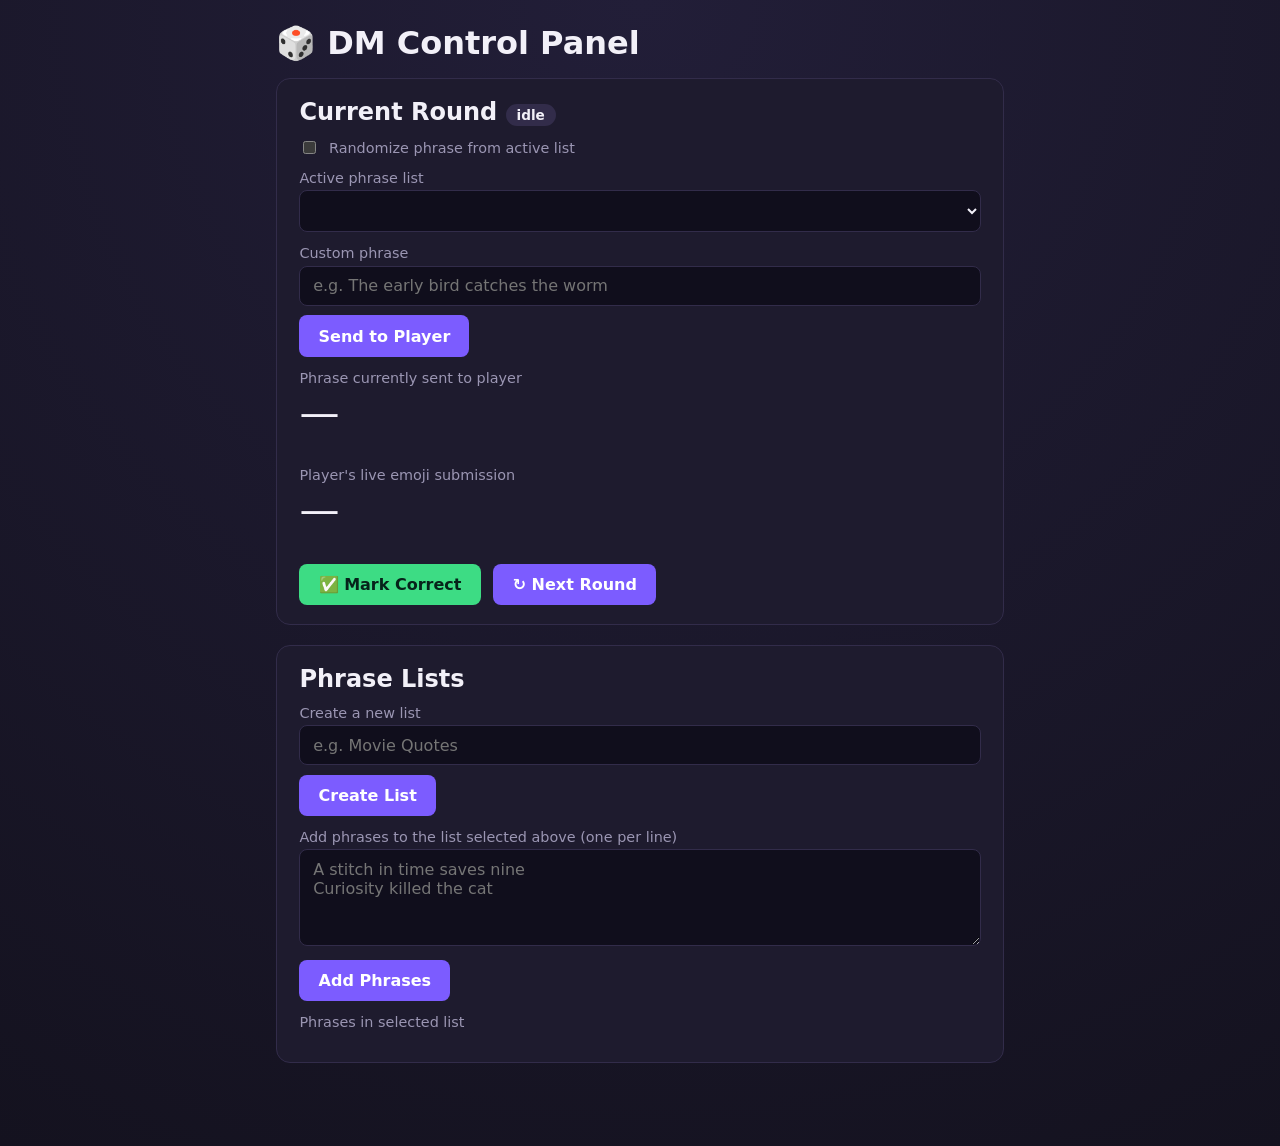
==== dm.html @ fb5935ae "v1" ====
<!doctype html>
<html lang="en">
<head>
  <meta charset="UTF-8">
  <meta name="viewport" content="width=device-width, initial-scale=1.0">
  <title>Emoji Puzzle — DM</title>
  <link rel="stylesheet" href="css/style.css">
</head>
<body class="dm-body">
  <h1>🎲 DM Control Panel</h1>

  <section id="dashboard-section">
    <div class="panel">
      <h2>Current Round <span class="status-pill" id="status-pill">idle</span></h2>

      <div class="toggle-row form-row">
        <input type="checkbox" id="randomize-toggle">
        <label for="randomize-toggle" style="margin:0;">Randomize phrase from active list</label>
      </div>

      <div class="form-row">
        <label for="list-select">Active phrase list</label>
        <select id="list-select"></select>
      </div>

      <div id="manual-phrase-row" class="form-row">
        <label for="manual-phrase">Custom phrase</label>
        <input type="text" id="manual-phrase" placeholder="e.g. The early bird catches the worm">
        <button id="send-phrase-btn" style="margin-top:0.6em;">Send to Player</button>
      </div>

      <div id="random-phrase-row" class="form-row hidden">
        <button id="next-phrase-btn">🎲 Next Random Phrase</button>
        <button id="reset-used-btn" style="background:transparent; border:1px solid var(--panel-border); color:var(--muted);">Reset "used" flags for this list</button>
      </div>

      <div class="form-row">
        <label>Phrase currently sent to player</label>
        <div class="live-emoji" id="current-phrase-display">—</div>
      </div>

      <div class="form-row">
        <label>Player's live emoji submission</label>
        <div class="live-emoji" id="live-submission">—</div>
      </div>

      <div class="round-controls">
        <button class="correct-btn" id="mark-correct-btn">✅ Mark Correct</button>
        <button id="next-round-btn">↻ Next Round</button>
      </div>
    </div>

    <div class="panel">
      <h2>Phrase Lists</h2>
      <div class="form-row">
        <label for="new-list-name">Create a new list</label>
        <input type="text" id="new-list-name" placeholder="e.g. Movie Quotes">
        <button id="create-list-btn" style="margin-top:0.6em;">Create List</button>
      </div>

      <div class="form-row">
        <label for="bulk-phrases">Add phrases to the list selected above (one per line)</label>
        <textarea id="bulk-phrases" rows="4" placeholder="A stitch in time saves nine&#10;Curiosity killed the cat"></textarea>
        <button id="add-phrases-btn" style="margin-top:0.6em;">Add Phrases</button>
      </div>

      <div class="form-row">
        <label>Phrases in selected list</label>
        <div id="phrases-container"></div>
      </div>
    </div>
  </section>

  <script type="module" src="js/dm.js"></script>
</body>
</html>
---- css/style.css ----
:root {
  color-scheme: dark;
  --bg: #14121f;
  --panel: #1e1b2e;
  --panel-border: #322c4a;
  --accent: #ff8c42;
  --accent-2: #7c5cff;
  --text: #f2f0f8;
  --muted: #9b96b3;
  --good: #3ddc84;
}

* {
  box-sizing: border-box;
}

body {
  margin: 0;
  min-height: 100vh;
  background: radial-gradient(circle at top, #221e38, var(--bg));
  color: var(--text);
  font-family: 'Segoe UI', system-ui, sans-serif;
}

h1, h2, h3 {
  margin: 0 0 0.5em;
}

button, input, select, textarea {
  font-family: inherit;
  font-size: 1rem;
}

button {
  cursor: pointer;
  border: none;
  border-radius: 8px;
  padding: 0.7em 1.2em;
  background: var(--accent-2);
  color: white;
  font-weight: 600;
  transition: transform 0.1s ease, opacity 0.1s ease;
}

button:hover {
  opacity: 0.9;
}

button:active {
  transform: scale(0.97);
}

button:disabled {
  opacity: 0.4;
  cursor: not-allowed;
}

input[type="text"], input[type="email"], input[type="password"], textarea, select {
  background: #100e1c;
  border: 1px solid var(--panel-border);
  color: var(--text);
  border-radius: 8px;
  padding: 0.6em 0.8em;
  width: 100%;
}

.panel {
  background: var(--panel);
  border: 1px solid var(--panel-border);
  border-radius: 14px;
  padding: 1.2em 1.4em;
  margin-bottom: 1.2em;
}

/* Landing page */
body.landing {
  display: flex;
  align-items: center;
  justify-content: center;
}

.landing-card {
  text-align: center;
  padding: 2em;
}

.big-link {
  display: block;
  margin: 0.8em auto;
  max-width: 320px;
  padding: 0.9em 1.4em;
  border-radius: 12px;
  text-decoration: none;
  font-size: 1.2rem;
  font-weight: 700;
  color: white;
}

.big-link.dm { background: var(--accent); }
.big-link.player { background: var(--accent-2); }
.big-link.tv { background: var(--good); color: #06231a; }

/* DM page */
body.dm-body {
  max-width: 760px;
  margin: 0 auto;
  padding: 1.5em 1em 4em;
}

.form-row {
  margin-bottom: 0.8em;
}

.form-row label {
  display: block;
  margin-bottom: 0.3em;
  color: var(--muted);
  font-size: 0.9rem;
}

.error-text {
  color: #ff6b6b;
  min-height: 1.2em;
  font-size: 0.9rem;
}

.toggle-row {
  display: flex;
  align-items: center;
  gap: 0.6em;
}

.phrase-list-row {
  display: flex;
  justify-content: space-between;
  align-items: center;
  padding: 0.4em 0;
  border-bottom: 1px solid var(--panel-border);
  font-size: 0.95rem;
}

.phrase-list-row.used {
  color: var(--muted);
  text-decoration: line-through;
}

.phrase-list-row button {
  padding: 0.2em 0.6em;
  background: transparent;
  border: 1px solid var(--panel-border);
  color: var(--muted);
}

.live-emoji {
  font-size: 2.5rem;
  min-height: 1.6em;
  word-break: break-word;
}

.round-controls {
  display: flex;
  gap: 0.8em;
  flex-wrap: wrap;
}

.round-controls .correct-btn {
  background: var(--good);
  color: #06231a;
}

.status-pill {
  display: inline-block;
  padding: 0.2em 0.8em;
  border-radius: 999px;
  background: var(--panel-border);
  font-size: 0.85rem;
}

/* Player page */
body.player-body {
  display: flex;
  flex-direction: column;
  min-height: 100vh;
  padding: 1em;
}

.phrase-banner {
  background: var(--panel);
  border: 2px solid var(--accent);
  border-radius: 14px;
  padding: 1em;
  text-align: center;
  font-size: 1.6rem;
  font-weight: 700;
  margin-bottom: 0.5em;
}

.status-line {
  text-align: center;
  color: var(--muted);
  margin-bottom: 1.5em;
}

.emoji-form {
  margin-top: auto;
  display: flex;
  gap: 0.6em;
}

.emoji-form input {
  flex: 1;
  font-size: 1.8rem;
  text-align: center;
}

.hint-text {
  text-align: center;
  color: var(--muted);
  font-size: 0.85rem;
  margin-top: 0.5em;
}

/* TV page */
body.tv-body {
  display: flex;
  align-items: center;
  justify-content: center;
  min-height: 100vh;
  overflow: hidden;
}

.tv-emoji {
  font-size: min(18vw, 14rem);
  text-align: center;
  line-height: 1.1;
  padding: 0 0.3em;
  word-break: break-word;
}

.correct-banner {
  position: fixed;
  inset: 0;
  display: flex;
  align-items: center;
  justify-content: center;
  background: rgba(6, 35, 26, 0.92);
  color: var(--good);
  font-size: 10vw;
  font-weight: 800;
  text-align: center;
}

.correct-banner[hidden] {
  display: none;
}

.hidden {
  display: none !important;
}
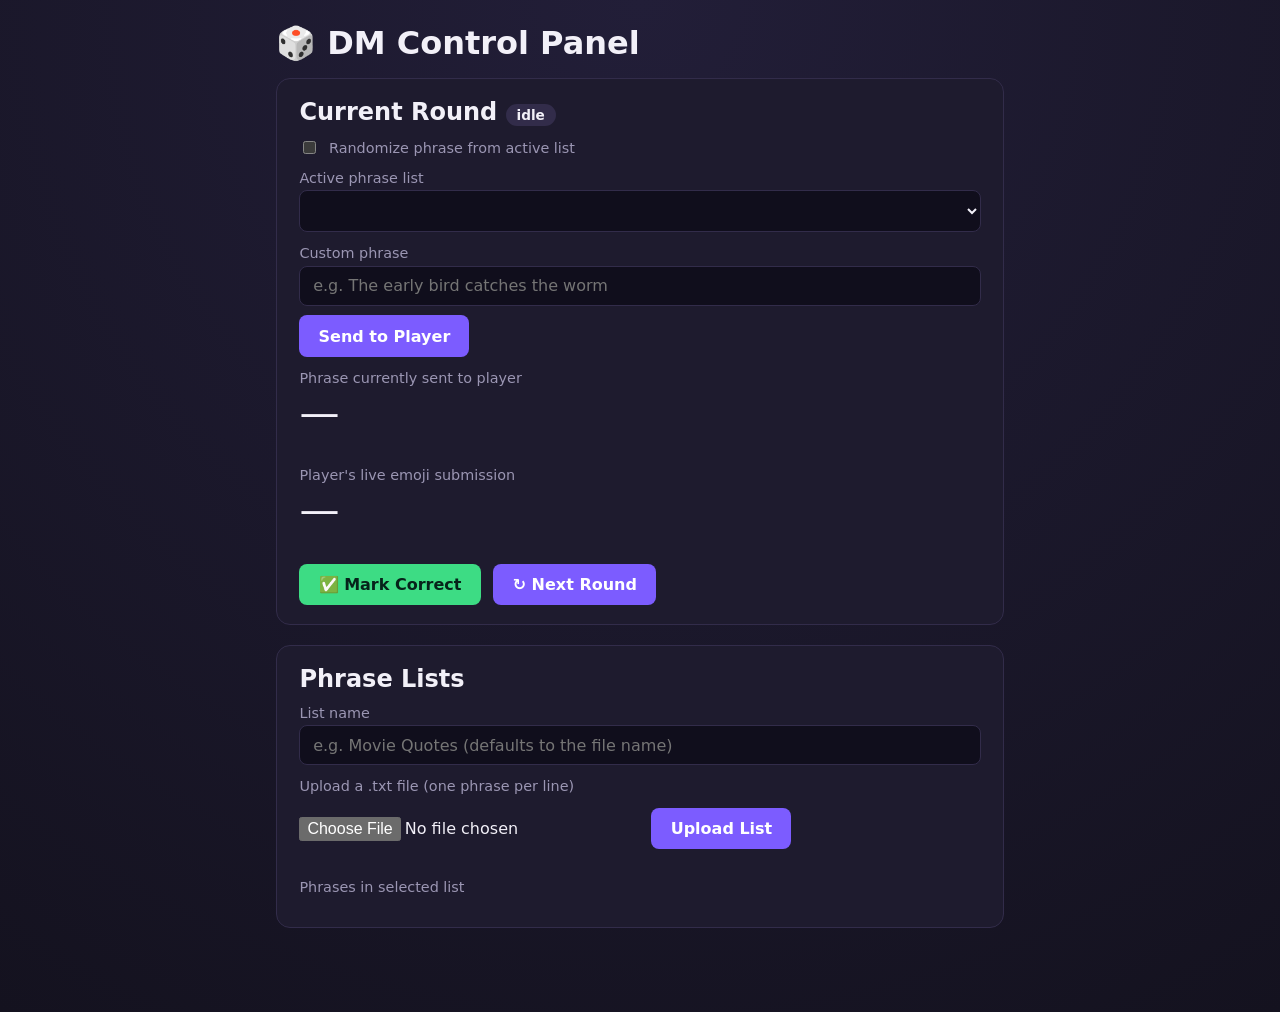
==== commit a01c175a: "Replace manual list/textarea flow with .txt file upload Bulk-add via textarea silently failed to sur" ====
--- a/dm.html
+++ b/dm.html
@@ -53,15 +53,15 @@
     <div class="panel">
       <h2>Phrase Lists</h2>
       <div class="form-row">
-        <label for="new-list-name">Create a new list</label>
-        <input type="text" id="new-list-name" placeholder="e.g. Movie Quotes">
-        <button id="create-list-btn" style="margin-top:0.6em;">Create List</button>
+        <label for="list-file-name">List name</label>
+        <input type="text" id="list-file-name" placeholder="e.g. Movie Quotes (defaults to the file name)">
       </div>
 
       <div class="form-row">
-        <label for="bulk-phrases">Add phrases to the list selected above (one per line)</label>
-        <textarea id="bulk-phrases" rows="4" placeholder="A stitch in time saves nine&#10;Curiosity killed the cat"></textarea>
-        <button id="add-phrases-btn" style="margin-top:0.6em;">Add Phrases</button>
+        <label for="list-file-input">Upload a .txt file (one phrase per line)</label>
+        <input type="file" id="list-file-input" accept=".txt,text/plain">
+        <button id="upload-list-btn" style="margin-top:0.6em;">Upload List</button>
+        <div class="error-text" id="upload-error"></div>
       </div>
 
       <div class="form-row">
